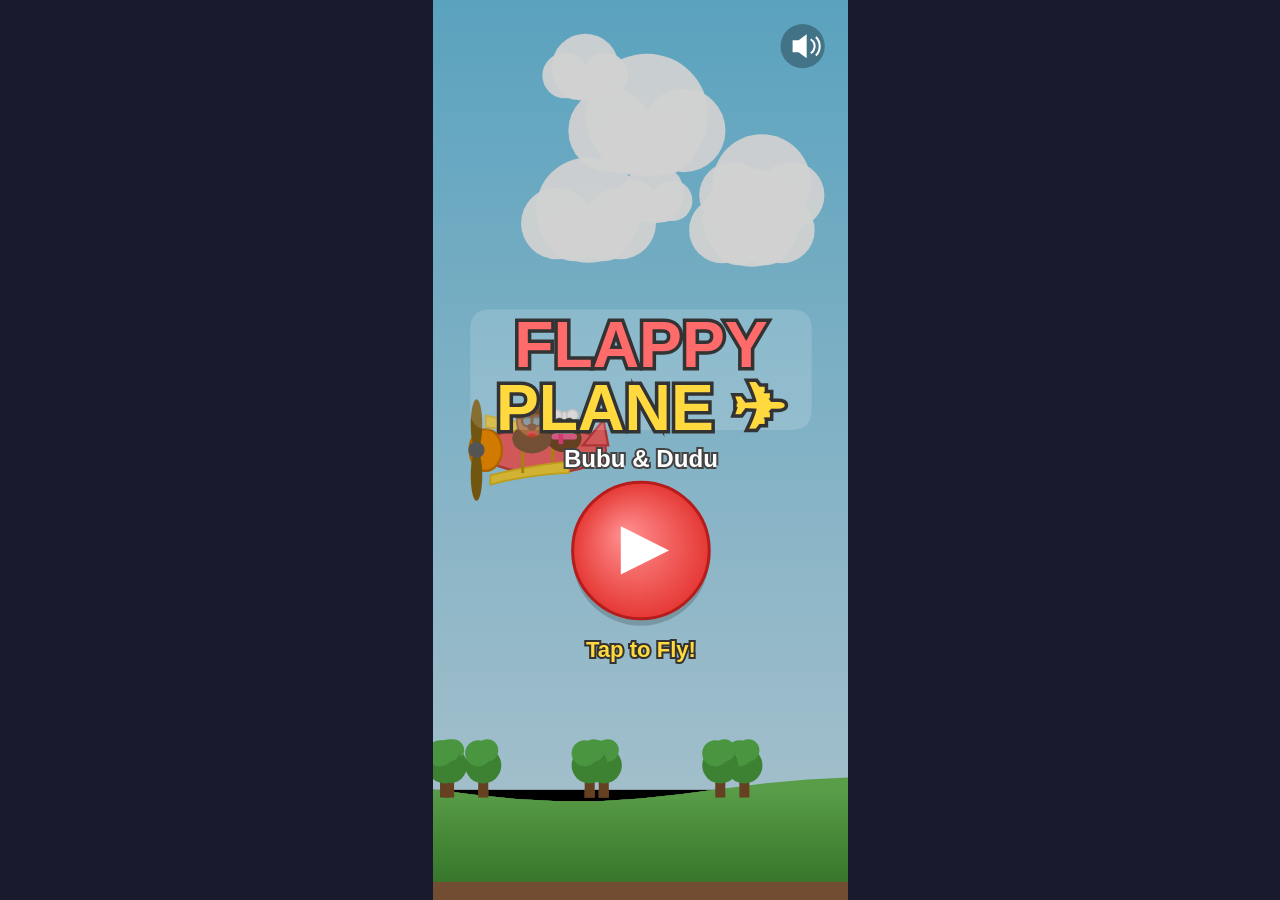
==== game.html @ d17968a3 "Add Flappy Plane Kawaii game with Bubu & Dudu vector assets Complete browser game featuring: - Canva" ====
<!DOCTYPE html>
<html lang="de">
<head>
<meta charset="UTF-8">
<meta name="viewport" content="width=device-width, initial-scale=1.0, user-scalable=no">
<title>Flappy Plane – Bubu &amp; Dudu</title>
<style>
*{margin:0;padding:0;box-sizing:border-box;}
body{background:#1a1a2e;display:flex;justify-content:center;align-items:center;height:100vh;overflow:hidden;touch-action:none;}
canvas{display:block;}
</style>
</head>
<body>
<canvas id="c"></canvas>
<script>
const W=414,H=896;
const GRAVITY=0.52,FLAP_V=-11,PIPE_SPEED=3,PIPE_GAP=175,PIPE_MS=1900,GH=110,PLANE_X=110;
const canvas=document.getElementById('c');
const ctx=canvas.getContext('2d');
let scale=1;
function resize(){
  scale=Math.min(innerWidth/W,innerHeight/H);
  canvas.width=W*scale|0; canvas.height=H*scale|0;
}
window.addEventListener('resize',resize); resize();

// --- state ---
let state='START',score=0,best=0,muted=false;
let plane={x:PLANE_X,y:H/2,vy:0,angle:0};
let pipes=[],coins=[],lastPipe=0,propA=0,t=0,hillX=0;

// clouds
let clouds=[];
for(let i=0;i<6;i++) clouds.push({x:Math.random()*W,y:50+Math.random()*180,r:28+Math.random()*36,spd:0.25+Math.random()*0.4});

// --- input ---
function flap(){
  if(state==='START'){state='PLAYING';plane.vy=FLAP_V;}
  else if(state==='PLAYING') plane.vy=FLAP_V;
}
function tap(e){
  e.preventDefault();
  const rect=canvas.getBoundingClientRect();
  const cx=((e.touches?e.touches[0].clientX:e.clientX)-rect.left)/scale;
  const cy=((e.touches?e.touches[0].clientY:e.clientY)-rect.top)/scale;
  // sound button
  if(Math.hypot(cx-(W-46),cy-46)<24){muted=!muted;return;}
  if(state==='GAMEOVER'){
    // retry
    if(cx>W/2-120&&cx<W/2+10&&cy>H/2+72&&cy<H/2+132){reset();return;}
    // home
    if(cx>W/2+10&&cx<W/2+130&&cy>H/2+72&&cy<H/2+132){reset();state='START';return;}
  }
  flap();
}
canvas.addEventListener('click',tap);
canvas.addEventListener('touchstart',tap,{passive:false});
document.addEventListener('keydown',e=>{if(e.code==='Space'||e.code==='ArrowUp')flap();});

function reset(){
  plane={x:PLANE_X,y:H/2,vy:0,angle:0};
  pipes=[];coins=[];score=0;lastPipe=0;state='PLAYING';
}

// ===== DRAW HELPERS =====
function rr(ctx,x,y,w,h,r){
  ctx.beginPath();
  ctx.moveTo(x+r,y);ctx.lineTo(x+w-r,y);ctx.quadraticCurveTo(x+w,y,x+w,y+r);
  ctx.lineTo(x+w,y+h-r);ctx.quadraticCurveTo(x+w,y+h,x+w-r,y+h);
  ctx.lineTo(x+r,y+h);ctx.quadraticCurveTo(x,y+h,x,y+h-r);
  ctx.lineTo(x,y+r);ctx.quadraticCurveTo(x,y,x+r,y);
  ctx.closePath();
}

// ===== SKY =====
function drawSky(){
  const g=ctx.createLinearGradient(0,0,0,H-GH);
  g.addColorStop(0,'#6EC6E8');g.addColorStop(1,'#C5E8F7');
  ctx.fillStyle=g;ctx.fillRect(0,0,W,H-GH);
}

// ===== CLOUDS =====
function blob(x,y,r){ctx.beginPath();ctx.arc(x,y,r,0,Math.PI*2);ctx.fill();}
function drawCloud(x,y,r){
  ctx.fillStyle='rgba(255,255,255,0.93)';
  blob(x,y,r);blob(x-r*.6,y+r*.25,r*.68);blob(x+r*.6,y+r*.25,r*.68);
  blob(x-r*.28,y+r*.45,r*.52);blob(x+r*.28,y+r*.45,r*.52);
}
function drawClouds(){clouds.forEach(c=>drawCloud(c.x,c.y,c.r));}

// ===== GROUND =====
function drawGround(){
  const gy=H-GH;
  // grass hill
  const g=ctx.createLinearGradient(0,gy,0,H);
  g.addColorStop(0,'#6dbf58');g.addColorStop(0.4,'#58a845');g.addColorStop(1,'#3d8830');
  ctx.fillStyle=g;
  ctx.beginPath();
  ctx.moveTo(0,H);
  // wavy top
  const segs=10;
  for(let i=0;i<=segs;i++){
    const x=(i/segs)*W;
    const wave=12*Math.sin((x+hillX)/90);
    if(i===0)ctx.lineTo(x,gy+wave);
    else ctx.lineTo(x,gy+wave);
  }
  ctx.lineTo(W,H);ctx.closePath();ctx.fill();
  // soil strip
  ctx.fillStyle='#8B5E3C';
  ctx.fillRect(0,H-18,W,18);
  // trees
  const tpos=[50,170,310,430,570,700,840];
  tpos.forEach(tx=>{
    const x=((tx-hillX*0.7)%W+W)%W;
    drawTree(x,gy+8);
  });
}
function drawTree(x,y){
  ctx.fillStyle='#7B4F28';ctx.fillRect(x-5,y-22,10,22);
  ctx.fillStyle='#4a9d3e';blob(x,y-32,18);
  ctx.fillStyle='#5ab74e';blob(x-5,y-44,13);blob(x+4,y-47,11);
}

// ===== PIPE =====
function drawPipe(x,topH){
  const pw=72,cw=84,ch=26;
  // TOP pipe (from y=0 down to topH)
  const tg=ctx.createLinearGradient(x,0,x+pw,0);
  tg.addColorStop(0,'#4CAF50');tg.addColorStop(0.35,'#76d275');tg.addColorStop(0.7,'#43A047');tg.addColorStop(1,'#2E7D32');
  ctx.fillStyle=tg;
  rr(ctx,x+6,0,pw,topH-ch,4);ctx.fill();
  // cap
  const cg=ctx.createLinearGradient(x,0,x+cw,0);
  cg.addColorStop(0,'#4CAF50');cg.addColorStop(0.3,'#81C784');cg.addColorStop(0.7,'#43A047');cg.addColorStop(1,'#2E7D32');
  ctx.fillStyle=cg;rr(ctx,x,topH-ch,cw,ch,10);ctx.fill();
  // highlight
  ctx.fillStyle='rgba(255,255,255,0.22)';
  rr(ctx,x+9,0,14,topH-ch,3);ctx.fill();
  rr(ctx,x+4,topH-ch,16,ch,6);ctx.fill();
  // border
  ctx.strokeStyle='#1B5E20';ctx.lineWidth=2;
  rr(ctx,x+6,0,pw,topH-ch,4);ctx.stroke();
  rr(ctx,x,topH-ch,cw,ch,10);ctx.stroke();

  // BOTTOM pipe
  const botY=topH+PIPE_GAP, botH=H-GH-botY;
  ctx.fillStyle=cg;rr(ctx,x,botY,cw,ch,10);ctx.fill();
  ctx.fillStyle=tg;rr(ctx,x+6,botY+ch,pw,botH-ch,4);ctx.fill();
  ctx.fillStyle='rgba(255,255,255,0.22)';
  rr(ctx,x+4,botY,16,ch,6);ctx.fill();
  rr(ctx,x+9,botY+ch,14,botH-ch,3);ctx.fill();
  ctx.strokeStyle='#1B5E20';ctx.lineWidth=2;
  rr(ctx,x,botY,cw,ch,10);ctx.stroke();
  rr(ctx,x+6,botY+ch,pw,botH-ch,4);ctx.stroke();
}

// ===== COIN =====
function drawCoin(x,y){
  ctx.save();ctx.translate(x,y);
  ctx.scale(Math.cos(t*0.0025),1);
  const g=ctx.createRadialGradient(-5,-5,2,0,0,16);
  g.addColorStop(0,'#FFE566');g.addColorStop(0.5,'#FFD700');g.addColorStop(1,'#CC9900');
  ctx.fillStyle=g;ctx.beginPath();ctx.arc(0,0,16,0,Math.PI*2);ctx.fill();
  ctx.strokeStyle='#AA8800';ctx.lineWidth=2;ctx.stroke();
  // heart
  ctx.fillStyle='#FF6B6B';ctx.save();ctx.scale(0.45,0.45);
  ctx.beginPath();ctx.moveTo(0,5);
  ctx.bezierCurveTo(-12,-5,-20,0,-18,10);ctx.bezierCurveTo(-16,18,0,24,0,24);
  ctx.bezierCurveTo(0,24,16,18,18,10);ctx.bezierCurveTo(20,0,12,-5,0,5);
  ctx.fill();ctx.restore();ctx.restore();
}

// ===== BUBU (brown bear pilot) =====
function drawBubu(ctx){
  // head
  ctx.fillStyle='#C8844E';ctx.beginPath();ctx.arc(0,0,13,0,Math.PI*2);ctx.fill();
  ctx.strokeStyle='#A06030';ctx.lineWidth=1.5;ctx.stroke();
  // ears
  [[-9,-10],[9,-10]].forEach(([ex,ey])=>{
    ctx.fillStyle='#C8844E';ctx.beginPath();ctx.arc(ex,ey,6,0,Math.PI*2);ctx.fill();ctx.stroke();
    ctx.fillStyle='#E8A070';ctx.beginPath();ctx.arc(ex,ey,3,0,Math.PI*2);ctx.fill();
  });
  // pilot cap
  ctx.fillStyle='#6B3310';
  ctx.beginPath();ctx.ellipse(0,-7,13,7,0,Math.PI,Math.PI*2);ctx.fill();
  ctx.fillStyle='#8B4513';ctx.fillRect(-14,-7,28,4);
  // goggles
  ctx.fillStyle='rgba(100,200,255,0.55)';
  ctx.beginPath();ctx.arc(-4,-1,4.5,0,Math.PI*2);ctx.fill();
  ctx.beginPath();ctx.arc(4,-1,4.5,0,Math.PI*2);ctx.fill();
  ctx.strokeStyle='#8B6040';ctx.lineWidth=1.8;
  ctx.beginPath();ctx.arc(-4,-1,4.5,0,Math.PI*2);ctx.stroke();
  ctx.beginPath();ctx.arc(4,-1,4.5,0,Math.PI*2);ctx.stroke();
  ctx.beginPath();ctx.moveTo(-1,-1);ctx.lineTo(1,-1);ctx.stroke();
  // strap
  ctx.strokeStyle='#6B3310';ctx.lineWidth=2;
  ctx.beginPath();ctx.moveTo(-9,-1);ctx.lineTo(-8.5,-1);ctx.stroke();
  ctx.beginPath();ctx.moveTo(9,-1);ctx.lineTo(8.5,-1);ctx.stroke();
  // nose
  ctx.fillStyle='#8B5030';ctx.beginPath();ctx.ellipse(0,4,4,3,0,0,Math.PI*2);ctx.fill();
  // tongue smile
  ctx.fillStyle='#FF6B6B';ctx.beginPath();ctx.arc(0,8,4,0,Math.PI);ctx.fill();
  ctx.fillStyle='#FF4040';ctx.beginPath();ctx.arc(0,10,3,0,Math.PI);ctx.fill();
}

// ===== DUDU (white panda pilot) =====
function drawDudu(ctx){
  // head
  ctx.fillStyle='#FFFFFF';ctx.beginPath();ctx.arc(0,0,11,0,Math.PI*2);ctx.fill();
  ctx.strokeStyle='#DDD';ctx.lineWidth=1.5;ctx.stroke();
  // ears
  [[-7,-8],[7,-8]].forEach(([ex,ey])=>{
    ctx.fillStyle='#FFFFFF';ctx.beginPath();ctx.arc(ex,ey,5,0,Math.PI*2);ctx.fill();ctx.stroke();
  });
  // eye patches
  ctx.fillStyle='#333';
  ctx.beginPath();ctx.ellipse(-4,-2,4,4,-0.3,0,Math.PI*2);ctx.fill();
  ctx.beginPath();ctx.ellipse(4,-2,4,4,0.3,0,Math.PI*2);ctx.fill();
  // eyes
  ctx.fillStyle='#FFF';ctx.beginPath();ctx.arc(-4,-2,2.2,0,Math.PI*2);ctx.fill();
  ctx.beginPath();ctx.arc(4,-2,2.2,0,Math.PI*2);ctx.fill();
  ctx.fillStyle='#111';ctx.beginPath();ctx.arc(-4,-2,1.1,0,Math.PI*2);ctx.fill();
  ctx.beginPath();ctx.arc(4,-2,1.1,0,Math.PI*2);ctx.fill();
  // nose
  ctx.fillStyle='#555';ctx.beginPath();ctx.ellipse(0,3,2.5,2,0,0,Math.PI*2);ctx.fill();
  // smile
  ctx.strokeStyle='#999';ctx.lineWidth=1.2;
  ctx.beginPath();ctx.arc(0,4,3,0.2,Math.PI-0.2);ctx.stroke();
  // scarf
  ctx.fillStyle='#FF6B9D';rr(ctx,-11,8,22,5,2);ctx.fill();
  ctx.fillStyle='#FF4488';ctx.fillRect(-5,8,4,9);
}

// ===== PLANE =====
function drawPlane(x,y,angle,pa){
  ctx.save();ctx.translate(x,y);ctx.rotate(angle);
  const s=1.15;ctx.scale(s,s);

  // --- fuselage ---
  ctx.fillStyle='#FF6B6B';
  ctx.beginPath();ctx.ellipse(0,0,54,20,0,0,Math.PI*2);ctx.fill();
  ctx.strokeStyle='#D04040';ctx.lineWidth=2;ctx.stroke();

  // tail fin vertical
  ctx.fillStyle='#FF6B6B';
  ctx.beginPath();ctx.moveTo(34,-4);ctx.lineTo(52,-26);ctx.lineTo(56,-4);ctx.closePath();ctx.fill();ctx.stroke();
  // tail fin horizontal
  ctx.beginPath();ctx.moveTo(38,4);ctx.lineTo(58,9);ctx.lineTo(54,16);ctx.lineTo(36,12);ctx.closePath();ctx.fill();

  // --- upper wing ---
  ctx.fillStyle='#FFD93D';
  ctx.beginPath();
  ctx.moveTo(25,-10);ctx.lineTo(25,-20);
  ctx.bezierCurveTo(0,-20,-35,-26,-50,-30);
  ctx.lineTo(-50,-20);
  ctx.bezierCurveTo(-35,-18,0,-12,25,-10);
  ctx.closePath();ctx.fill();
  ctx.strokeStyle='#E5C020';ctx.lineWidth=1.5;ctx.stroke();

  // --- lower wing ---
  ctx.fillStyle='#FFD93D';
  ctx.beginPath();
  ctx.moveTo(22,10);ctx.lineTo(22,20);
  ctx.bezierCurveTo(0,20,-32,26,-46,30);
  ctx.lineTo(-46,22);
  ctx.bezierCurveTo(-32,18,0,12,22,10);
  ctx.closePath();ctx.fill();ctx.stroke();

  // struts
  ctx.strokeStyle='#C8A010';ctx.lineWidth=2.5;
  ctx.beginPath();ctx.moveTo(-18,-20);ctx.lineTo(-18,20);ctx.stroke();
  ctx.beginPath();ctx.moveTo(8,-10);ctx.lineTo(8,10);ctx.stroke();

  // --- engine nose ---
  ctx.fillStyle='#FF9500';
  ctx.beginPath();ctx.ellipse(-50,0,14,18,0,0,Math.PI*2);ctx.fill();
  ctx.strokeStyle='#D07800';ctx.lineWidth=2;ctx.stroke();

  // --- propeller ---
  ctx.save();ctx.translate(-58,0);ctx.rotate(pa);
  ctx.fillStyle='#8B6914';
  ctx.beginPath();ctx.ellipse(0,-22,5,22,0,0,Math.PI*2);ctx.fill();
  ctx.beginPath();ctx.ellipse(0,22,5,22,0,0,Math.PI*2);ctx.fill();
  ctx.fillStyle='#666';ctx.beginPath();ctx.arc(0,0,7,0,Math.PI*2);ctx.fill();
  ctx.restore();

  // --- rear cockpit ring ---
  ctx.fillStyle='#7A4F28';
  ctx.beginPath();ctx.ellipse(18,-10,15,12,0,0,Math.PI*2);ctx.fill();
  // --- front cockpit ring ---
  ctx.fillStyle='#8B6040';
  ctx.beginPath();ctx.ellipse(-10,-10,17,13,0,0,Math.PI*2);ctx.fill();

  // --- Dudu (rear) ---
  ctx.save();ctx.translate(18,-22);drawDudu(ctx);ctx.restore();
  // --- Bubu (front) ---
  ctx.save();ctx.translate(-10,-24);drawBubu(ctx);ctx.restore();

  ctx.restore();
}

// ===== SCORE =====
function drawScore(sc){
  ctx.save();
  ctx.font='bold 54px Arial Black,Arial';ctx.textAlign='center';ctx.textBaseline='top';
  ctx.strokeStyle='rgba(0,0,0,0.5)';ctx.lineWidth=6;ctx.strokeText(sc,W/2,28);
  ctx.fillStyle='#FFFFFF';ctx.fillText(sc,W/2,28);
  ctx.restore();
}

// ===== START SCREEN =====
function drawStart(){
  ctx.save();
  ctx.fillStyle='rgba(0,0,0,0.18)';ctx.fillRect(0,0,W,H);
  // title box
  ctx.fillStyle='rgba(255,255,255,0.15)';rr(ctx,W/2-170,H/2-140,340,120,20);ctx.fill();
  ctx.font='bold 64px Arial Black,Arial';ctx.textAlign='center';ctx.textBaseline='middle';
  ctx.strokeStyle='#333';ctx.lineWidth=7;
  ctx.strokeText('FLAPPY',W/2,H/2-100);ctx.fillStyle='#FF6B6B';ctx.fillText('FLAPPY',W/2,H/2-100);
  ctx.strokeText('PLANE ✈',W/2,H/2-38);ctx.fillStyle='#FFD93D';ctx.fillText('PLANE ✈',W/2,H/2-38);
  ctx.font='bold 24px Arial';ctx.strokeStyle='#444';ctx.lineWidth=4;
  ctx.strokeText('Bubu & Dudu',W/2,H/2+10);ctx.fillStyle='#FFF';ctx.fillText('Bubu & Dudu',W/2,H/2+10);
  // play button
  const bx=W/2,by=H/2+100;
  ctx.fillStyle='rgba(0,0,0,0.18)';ctx.beginPath();ctx.arc(bx,by+7,68,0,Math.PI*2);ctx.fill();
  const bg=ctx.createRadialGradient(bx-16,by-16,4,bx,by,68);
  bg.addColorStop(0,'#FF8C8C');bg.addColorStop(1,'#E53935');
  ctx.fillStyle=bg;ctx.beginPath();ctx.arc(bx,by,68,0,Math.PI*2);ctx.fill();
  ctx.strokeStyle='#B71C1C';ctx.lineWidth=3;ctx.stroke();
  ctx.fillStyle='#FFF';ctx.beginPath();ctx.moveTo(bx-20,by-24);ctx.lineTo(bx+28,by);ctx.lineTo(bx-20,by+24);ctx.closePath();ctx.fill();
  ctx.font='bold 22px Arial';ctx.strokeStyle='#333';ctx.lineWidth=4;
  ctx.strokeText('Tap to Fly!',W/2,by+100);ctx.fillStyle='#FFD93D';ctx.fillText('Tap to Fly!',W/2,by+100);
  ctx.restore();
}

// ===== GAME OVER =====
function drawGameOver(){
  ctx.save();
  ctx.fillStyle='rgba(0,0,0,0.48)';ctx.fillRect(0,0,W,H);
  // panel
  const px=W/2-165,py=H/2-170;
  const pg=ctx.createLinearGradient(px,py,px,py+360);
  pg.addColorStop(0,'#FFF9E8');pg.addColorStop(1,'#FFE8CC');
  ctx.fillStyle=pg;rr(ctx,px,py,330,360,28);ctx.fill();
  ctx.strokeStyle='#FFD93D';ctx.lineWidth=4;rr(ctx,px,py,330,360,28);ctx.stroke();
  // GAME OVER rainbow
  const cols=['#FF6B6B','#FF9800','#FFD93D','#6BCB77','#4D96FF','#B06EFF'];
  ctx.font='bold 46px Arial Black,Arial';ctx.textAlign='center';ctx.textBaseline='middle';
  ctx.strokeStyle='#333';ctx.lineWidth=5;ctx.strokeText('GAME OVER',W/2,H/2-110);
  const go='GAME OVER';
  ctx.save();
  ctx.textAlign='left';
  const tw=ctx.measureText(go).width;
  let sx=W/2-tw/2;
  go.split('').forEach((l,i)=>{
    ctx.fillStyle=cols[i%cols.length];
    ctx.fillText(l,sx,H/2-110);
    sx+=ctx.measureText(l).width;
  });
  ctx.restore();
  // score
  ctx.textAlign='center';
  ctx.font='bold 26px Arial';ctx.fillStyle='#888';ctx.fillText('SCORE',W/2,H/2-60);
  ctx.font='bold 56px Arial Black,Arial';
  ctx.strokeStyle='#333';ctx.lineWidth=5;ctx.strokeText(score,W/2,H/2-10);
  ctx.fillStyle='#FF6B6B';ctx.fillText(score,W/2,H/2-10);
  ctx.font='bold 20px Arial';ctx.fillStyle='#AAA';ctx.fillText('Best: '+best,W/2,H/2+38);
  // stars
  const stars=Math.min(3,score<3?0:score<8?1:score<18?2:3);
  for(let i=0;i<3;i++) drawStar(W/2-50+i*50,H/2+72,14,i<stars?'#FFD700':'#DDD');
  // retry button
  ctx.fillStyle='#4CAF50';rr(ctx,W/2-120,H/2+98,110,52,26);ctx.fill();
  ctx.strokeStyle='#2E7D32';ctx.lineWidth=2;rr(ctx,W/2-120,H/2+98,110,52,26);ctx.stroke();
  ctx.strokeStyle='#FFF';ctx.lineWidth=3;
  ctx.beginPath();ctx.arc(W/2-65,H/2+124,13,0.6,Math.PI*2-0.3);ctx.stroke();
  ctx.fillStyle='#FFF';ctx.beginPath();ctx.moveTo(W/2-52,H/2+112);ctx.lineTo(W/2-46,H/2+118);ctx.lineTo(W/2-52,H/2+124);ctx.closePath();ctx.fill();
  ctx.font='bold 16px Arial';ctx.textAlign='left';ctx.fillStyle='#FFF';ctx.fillText('Retry',W/2-43,H/2+132);
  // home button
  ctx.textAlign='center';
  ctx.fillStyle='#FF6B6B';rr(ctx,W/2+10,H/2+98,110,52,26);ctx.fill();
  ctx.strokeStyle='#C62828';ctx.lineWidth=2;rr(ctx,W/2+10,H/2+98,110,52,26);ctx.stroke();
  // house icon
  const hx=W/2+65,hy=H/2+124;
  ctx.fillStyle='#FFF';ctx.beginPath();ctx.moveTo(hx-14,hy-2);ctx.lineTo(hx,hy-16);ctx.lineTo(hx+14,hy-2);ctx.closePath();ctx.fill();
  ctx.fillRect(hx-10,hy-2,20,14);ctx.fillStyle='#FF6B6B';ctx.fillRect(hx-5,hy+2,10,10);
  ctx.font='bold 16px Arial';ctx.textAlign='left';ctx.fillStyle='#FFF';ctx.fillText('Home',W/2+82,H/2+132);
  ctx.restore();
}

function drawStar(x,y,r,col){
  ctx.save();ctx.translate(x,y);ctx.fillStyle=col;ctx.beginPath();
  for(let i=0;i<5;i++){
    const a=(i*4*Math.PI)/5-Math.PI/2,ai=((i*4+2)*Math.PI)/5-Math.PI/2;
    if(i===0)ctx.moveTo(Math.cos(a)*r,Math.sin(a)*r);
    else ctx.lineTo(Math.cos(a)*r,Math.sin(a)*r);
    ctx.lineTo(Math.cos(ai)*r*.4,Math.sin(ai)*r*.4);
  }
  ctx.closePath();ctx.fill();ctx.restore();
}

// ===== SOUND ICON =====
function drawSound(){
  const x=W-46,y=46;
  ctx.save();ctx.translate(x,y);
  ctx.fillStyle='rgba(0,0,0,0.3)';ctx.beginPath();ctx.arc(0,0,22,0,Math.PI*2);ctx.fill();
  ctx.fillStyle='#FFF';ctx.strokeStyle='#FFF';ctx.lineWidth=2;
  ctx.beginPath();ctx.moveTo(-10,-6);ctx.lineTo(-4,-6);ctx.lineTo(4,-12);ctx.lineTo(4,12);ctx.lineTo(-4,6);ctx.lineTo(-10,6);ctx.closePath();ctx.fill();
  if(!muted){
    ctx.beginPath();ctx.arc(4,0,8,-Math.PI/3,Math.PI/3);ctx.stroke();
    ctx.beginPath();ctx.arc(4,0,13,-Math.PI/4,Math.PI/4);ctx.stroke();
  } else {
    ctx.strokeStyle='#FF6B6B';ctx.lineWidth=3;
    ctx.beginPath();ctx.moveTo(8,-8);ctx.lineTo(18,8);ctx.stroke();
    ctx.beginPath();ctx.moveTo(18,-8);ctx.lineTo(8,8);ctx.stroke();
  }
  ctx.restore();
}

// ===== COLLISION =====
function hit(){
  const r=20;
  if(plane.y+r>H-GH||plane.y-r<0) return true;
  for(const p of pipes){
    if(plane.x+r>p.x+4&&plane.x-r<p.x+76){
      if(plane.y-r<p.th||plane.y+r>p.th+PIPE_GAP) return true;
    }
  }
  return false;
}

// ===== UPDATE =====
function update(now){
  clouds.forEach(c=>{c.x-=c.spd;if(c.x+c.r*2<0){c.x=W+c.r*2;c.y=50+Math.random()*180;}});
  if(state!=='PLAYING') return;
  hillX+=PIPE_SPEED;
  plane.vy+=GRAVITY; plane.y+=plane.vy;
  plane.angle=Math.max(-0.48,Math.min(0.82,plane.vy*0.052));
  propA+=0.32;
  if(now-lastPipe>PIPE_MS||lastPipe===0){
    const th=90+Math.random()*(H-GH-PIPE_GAP-180);
    pipes.push({x:W+10,th,scored:false});
    if(Math.random()>0.38) coins.push({x:W+50,y:th+PIPE_GAP/2});
    lastPipe=now;
  }
  pipes.forEach(p=>{p.x-=PIPE_SPEED;if(!p.scored&&p.x+76<plane.x){p.scored=true;score++;}});
  pipes=pipes.filter(p=>p.x>-100);
  coins.forEach(c=>c.x-=PIPE_SPEED);
  for(let i=coins.length-1;i>=0;i--){
    if(Math.hypot(plane.x-coins[i].x,plane.y-coins[i].y)<32){coins.splice(i,1);score+=2;}
  }
  coins=coins.filter(c=>c.x>-40);
  if(hit()){best=Math.max(best,score);state='GAMEOVER';}
}

// ===== RENDER =====
function render(){
  ctx.save();ctx.scale(scale,scale);
  drawSky();drawClouds();
  pipes.forEach(p=>drawPipe(p.x,p.th));
  coins.forEach(c=>drawCoin(c.x,c.y));
  drawGround();
  drawPlane(plane.x,plane.y,plane.angle,propA);
  if(state==='PLAYING'||state==='GAMEOVER') drawScore(score);
  if(state==='START') drawStart();
  if(state==='GAMEOVER') drawGameOver();
  drawSound();
  ctx.restore();
}

// ===== LOOP =====
let last=0;
function loop(now){
  t=now;
  update(now);
  render();
  last=now;
  requestAnimationFrame(loop);
}
requestAnimationFrame(loop);
</script>
</body>
</html>
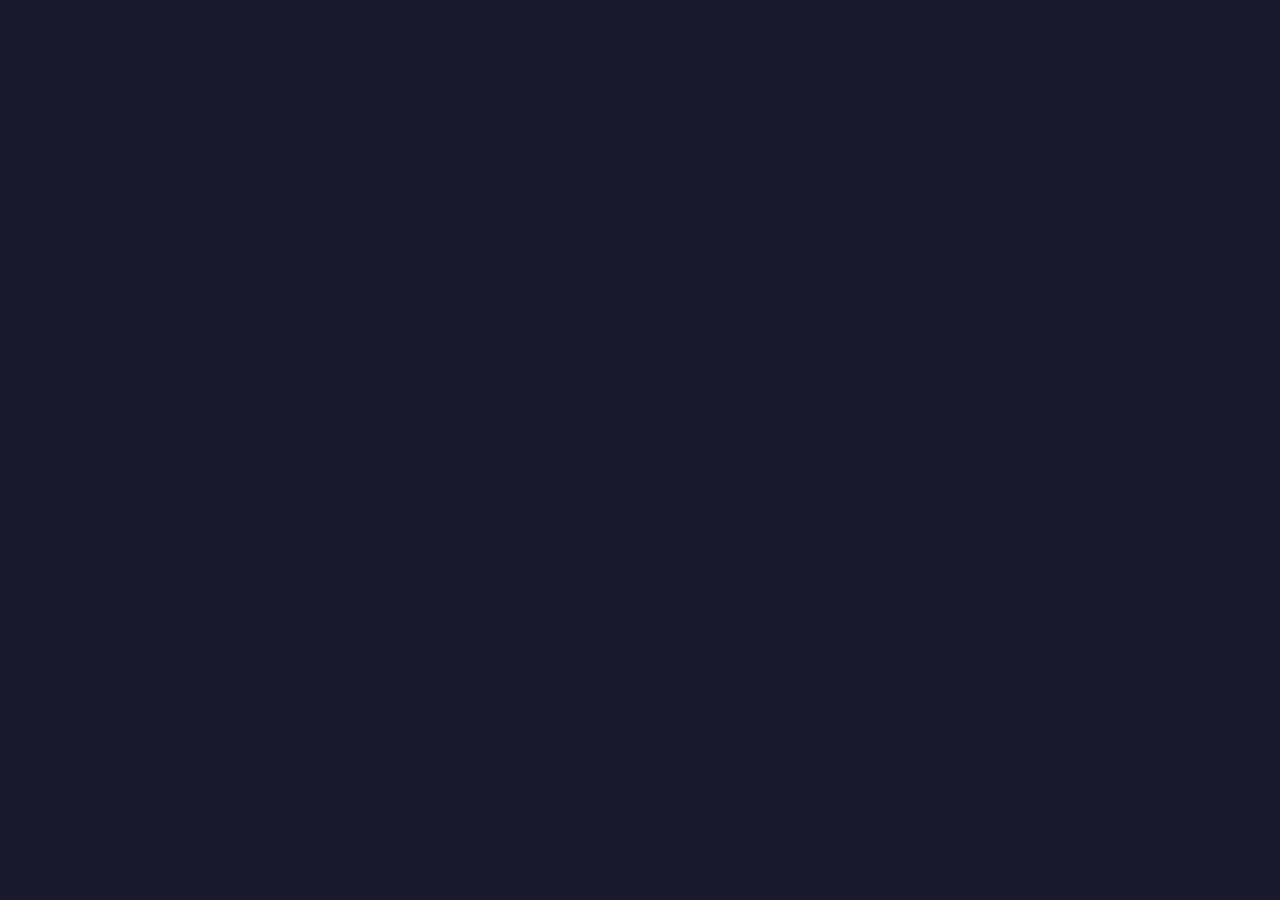
==== commit 736f8a7c: "Fix plane direction, correct Bubu/Dudu art, add character select screen - Plane now flies RIGHT (mir" ====
--- a/game.html
+++ b/game.html
@@ -25,44 +25,63 @@
 window.addEventListener('resize',resize); resize();
 
 // --- state ---
-let state='START',score=0,best=0,muted=false;
+// states: START | SELECT | PLAYING | GAMEOVER
+let state='START', score=0, best=0, muted=false;
+let selectedChar='bubu'; // 'bubu' or 'dudu'
 let plane={x:PLANE_X,y:H/2,vy:0,angle:0};
 let pipes=[],coins=[],lastPipe=0,propA=0,t=0,hillX=0;
 
-// clouds
 let clouds=[];
 for(let i=0;i<6;i++) clouds.push({x:Math.random()*W,y:50+Math.random()*180,r:28+Math.random()*36,spd:0.25+Math.random()*0.4});
 
 // --- input ---
 function flap(){
-  if(state==='START'){state='PLAYING';plane.vy=FLAP_V;}
-  else if(state==='PLAYING') plane.vy=FLAP_V;
+  if(state==='PLAYING') plane.vy=FLAP_V;
 }
 function tap(e){
   e.preventDefault();
   const rect=canvas.getBoundingClientRect();
   const cx=((e.touches?e.touches[0].clientX:e.clientX)-rect.left)/scale;
   const cy=((e.touches?e.touches[0].clientY:e.clientY)-rect.top)/scale;
-  // sound button
+  // sound toggle
   if(Math.hypot(cx-(W-46),cy-46)<24){muted=!muted;return;}
+
+  if(state==='START'){
+    state='SELECT';
+    return;
+  }
+  if(state==='SELECT'){
+    // Bubu card: left half
+    if(cx<W/2-10 && cy>H/2-140 && cy<H/2+100){selectedChar='bubu';startGame();return;}
+    // Dudu card: right half
+    if(cx>W/2+10 && cy>H/2-140 && cy<H/2+100){selectedChar='dudu';startGame();return;}
+    // play button below
+    if(cy>H/2+110 && cy<H/2+190){startGame();return;}
+    return;
+  }
   if(state==='GAMEOVER'){
-    // retry
-    if(cx>W/2-120&&cx<W/2+10&&cy>H/2+72&&cy<H/2+132){reset();return;}
-    // home
-    if(cx>W/2+10&&cx<W/2+130&&cy>H/2+72&&cy<H/2+132){reset();state='START';return;}
+    if(cx>W/2-120&&cx<W/2+0&&cy>H/2+98&&cy<H/2+152){reset();return;}
+    if(cx>W/2+0&&cx<W/2+120&&cy>H/2+98&&cy<H/2+152){reset();state='SELECT';return;}
   }
   flap();
 }
 canvas.addEventListener('click',tap);
 canvas.addEventListener('touchstart',tap,{passive:false});
-document.addEventListener('keydown',e=>{if(e.code==='Space'||e.code==='ArrowUp')flap();});
-
+document.addEventListener('keydown',e=>{
+  if(e.code==='Space'||e.code==='ArrowUp'){
+    if(state==='START'){state='SELECT';}
+    else if(state==='SELECT'){startGame();}
+    else flap();
+  }
+});
+
+function startGame(){state='PLAYING';plane.vy=FLAP_V;}
 function reset(){
   plane={x:PLANE_X,y:H/2,vy:0,angle:0};
   pipes=[];coins=[];score=0;lastPipe=0;state='PLAYING';
 }
 
-// ===== DRAW HELPERS =====
+// ===== HELPERS =====
 function rr(ctx,x,y,w,h,r){
   ctx.beginPath();
   ctx.moveTo(x+r,y);ctx.lineTo(x+w-r,y);ctx.quadraticCurveTo(x+w,y,x+w,y+r);
@@ -71,6 +90,7 @@
   ctx.lineTo(x,y+r);ctx.quadraticCurveTo(x,y,x+r,y);
   ctx.closePath();
 }
+function blob(x,y,r){ctx.beginPath();ctx.arc(x,y,r,0,Math.PI*2);ctx.fill();}
 
 // ===== SKY =====
 function drawSky(){
@@ -80,7 +100,6 @@
 }
 
 // ===== CLOUDS =====
-function blob(x,y,r){ctx.beginPath();ctx.arc(x,y,r,0,Math.PI*2);ctx.fill();}
 function drawCloud(x,y,r){
   ctx.fillStyle='rgba(255,255,255,0.93)';
   blob(x,y,r);blob(x-r*.6,y+r*.25,r*.68);blob(x+r*.6,y+r*.25,r*.68);
@@ -91,79 +110,55 @@
 // ===== GROUND =====
 function drawGround(){
   const gy=H-GH;
-  // grass hill
   const g=ctx.createLinearGradient(0,gy,0,H);
   g.addColorStop(0,'#6dbf58');g.addColorStop(0.4,'#58a845');g.addColorStop(1,'#3d8830');
   ctx.fillStyle=g;
-  ctx.beginPath();
-  ctx.moveTo(0,H);
-  // wavy top
-  const segs=10;
-  for(let i=0;i<=segs;i++){
-    const x=(i/segs)*W;
-    const wave=12*Math.sin((x+hillX)/90);
-    if(i===0)ctx.lineTo(x,gy+wave);
-    else ctx.lineTo(x,gy+wave);
+  ctx.beginPath();ctx.moveTo(0,H);
+  for(let i=0;i<=10;i++){
+    const x=(i/10)*W;
+    ctx.lineTo(x,gy+12*Math.sin((x+hillX)/90));
   }
   ctx.lineTo(W,H);ctx.closePath();ctx.fill();
-  // soil strip
-  ctx.fillStyle='#8B5E3C';
-  ctx.fillRect(0,H-18,W,18);
-  // trees
-  const tpos=[50,170,310,430,570,700,840];
-  tpos.forEach(tx=>{
+  ctx.fillStyle='#8B5E3C';ctx.fillRect(0,H-18,W,18);
+  [50,170,310,430,570,700,840].forEach(tx=>{
     const x=((tx-hillX*0.7)%W+W)%W;
-    drawTree(x,gy+8);
+    ctx.fillStyle='#7B4F28';ctx.fillRect(x-5,gy-14,10,22);
+    ctx.fillStyle='#4a9d3e';blob(x,gy-22,18);
+    ctx.fillStyle='#5ab74e';blob(x-5,gy-34,13);blob(x+4,gy-37,11);
   });
-}
-function drawTree(x,y){
-  ctx.fillStyle='#7B4F28';ctx.fillRect(x-5,y-22,10,22);
-  ctx.fillStyle='#4a9d3e';blob(x,y-32,18);
-  ctx.fillStyle='#5ab74e';blob(x-5,y-44,13);blob(x+4,y-47,11);
 }
 
 // ===== PIPE =====
 function drawPipe(x,topH){
   const pw=72,cw=84,ch=26;
-  // TOP pipe (from y=0 down to topH)
   const tg=ctx.createLinearGradient(x,0,x+pw,0);
   tg.addColorStop(0,'#4CAF50');tg.addColorStop(0.35,'#76d275');tg.addColorStop(0.7,'#43A047');tg.addColorStop(1,'#2E7D32');
-  ctx.fillStyle=tg;
-  rr(ctx,x+6,0,pw,topH-ch,4);ctx.fill();
-  // cap
   const cg=ctx.createLinearGradient(x,0,x+cw,0);
   cg.addColorStop(0,'#4CAF50');cg.addColorStop(0.3,'#81C784');cg.addColorStop(0.7,'#43A047');cg.addColorStop(1,'#2E7D32');
+  // top
+  ctx.fillStyle=tg;rr(ctx,x+6,0,pw,topH-ch,4);ctx.fill();
   ctx.fillStyle=cg;rr(ctx,x,topH-ch,cw,ch,10);ctx.fill();
-  // highlight
-  ctx.fillStyle='rgba(255,255,255,0.22)';
-  rr(ctx,x+9,0,14,topH-ch,3);ctx.fill();
-  rr(ctx,x+4,topH-ch,16,ch,6);ctx.fill();
-  // border
-  ctx.strokeStyle='#1B5E20';ctx.lineWidth=2;
-  rr(ctx,x+6,0,pw,topH-ch,4);ctx.stroke();
-  rr(ctx,x,topH-ch,cw,ch,10);ctx.stroke();
-
-  // BOTTOM pipe
+  ctx.fillStyle='rgba(255,255,255,0.22)';rr(ctx,x+9,0,14,topH-ch,3);ctx.fill();
+  ctx.fillStyle='rgba(255,255,255,0.22)';rr(ctx,x+4,topH-ch,16,ch,6);ctx.fill();
+  ctx.strokeStyle='#1B5E20';ctx.lineWidth=2;rr(ctx,x+6,0,pw,topH-ch,4);ctx.stroke();
+  ctx.strokeStyle='#1B5E20';rr(ctx,x,topH-ch,cw,ch,10);ctx.stroke();
+  // bottom
   const botY=topH+PIPE_GAP, botH=H-GH-botY;
   ctx.fillStyle=cg;rr(ctx,x,botY,cw,ch,10);ctx.fill();
   ctx.fillStyle=tg;rr(ctx,x+6,botY+ch,pw,botH-ch,4);ctx.fill();
-  ctx.fillStyle='rgba(255,255,255,0.22)';
-  rr(ctx,x+4,botY,16,ch,6);ctx.fill();
-  rr(ctx,x+9,botY+ch,14,botH-ch,3);ctx.fill();
-  ctx.strokeStyle='#1B5E20';ctx.lineWidth=2;
-  rr(ctx,x,botY,cw,ch,10);ctx.stroke();
+  ctx.fillStyle='rgba(255,255,255,0.22)';rr(ctx,x+4,botY,16,ch,6);ctx.fill();
+  ctx.fillStyle='rgba(255,255,255,0.22)';rr(ctx,x+9,botY+ch,14,botH-ch,3);ctx.fill();
+  ctx.strokeStyle='#1B5E20';ctx.lineWidth=2;rr(ctx,x,botY,cw,ch,10);ctx.stroke();
   rr(ctx,x+6,botY+ch,pw,botH-ch,4);ctx.stroke();
 }
 
 // ===== COIN =====
 function drawCoin(x,y){
-  ctx.save();ctx.translate(x,y);
-  ctx.scale(Math.cos(t*0.0025),1);
+  ctx.save();ctx.translate(x,y);ctx.scale(Math.cos(t*0.0025),1);
   const g=ctx.createRadialGradient(-5,-5,2,0,0,16);
   g.addColorStop(0,'#FFE566');g.addColorStop(0.5,'#FFD700');g.addColorStop(1,'#CC9900');
   ctx.fillStyle=g;ctx.beginPath();ctx.arc(0,0,16,0,Math.PI*2);ctx.fill();
   ctx.strokeStyle='#AA8800';ctx.lineWidth=2;ctx.stroke();
-  // heart
   ctx.fillStyle='#FF6B6B';ctx.save();ctx.scale(0.45,0.45);
   ctx.beginPath();ctx.moveTo(0,5);
   ctx.bezierCurveTo(-12,-5,-20,0,-18,10);ctx.bezierCurveTo(-16,18,0,24,0,24);
@@ -171,131 +166,156 @@
   ctx.fill();ctx.restore();ctx.restore();
 }
 
-// ===== BUBU (brown bear pilot) =====
-function drawBubu(ctx){
-  // head
-  ctx.fillStyle='#C8844E';ctx.beginPath();ctx.arc(0,0,13,0,Math.PI*2);ctx.fill();
-  ctx.strokeStyle='#A06030';ctx.lineWidth=1.5;ctx.stroke();
-  // ears
-  [[-9,-10],[9,-10]].forEach(([ex,ey])=>{
-    ctx.fillStyle='#C8844E';ctx.beginPath();ctx.arc(ex,ey,6,0,Math.PI*2);ctx.fill();ctx.stroke();
-    ctx.fillStyle='#E8A070';ctx.beginPath();ctx.arc(ex,ey,3,0,Math.PI*2);ctx.fill();
+// ===== BUBU – braun Bär =====
+// Bubu ist der BRAUNE Bär (links im Bild)
+function drawBubu(c, sz=1){
+  c.save();c.scale(sz,sz);
+  // Ohren
+  [[-12,-12],[12,-12]].forEach(([ex,ey])=>{
+    c.fillStyle='#C8844E';c.beginPath();c.arc(ex,ey,8,0,Math.PI*2);c.fill();
+    c.strokeStyle='#7B4520';c.lineWidth=1.5;c.stroke();
   });
-  // pilot cap
-  ctx.fillStyle='#6B3310';
-  ctx.beginPath();ctx.ellipse(0,-7,13,7,0,Math.PI,Math.PI*2);ctx.fill();
-  ctx.fillStyle='#8B4513';ctx.fillRect(-14,-7,28,4);
-  // goggles
-  ctx.fillStyle='rgba(100,200,255,0.55)';
-  ctx.beginPath();ctx.arc(-4,-1,4.5,0,Math.PI*2);ctx.fill();
-  ctx.beginPath();ctx.arc(4,-1,4.5,0,Math.PI*2);ctx.fill();
-  ctx.strokeStyle='#8B6040';ctx.lineWidth=1.8;
-  ctx.beginPath();ctx.arc(-4,-1,4.5,0,Math.PI*2);ctx.stroke();
-  ctx.beginPath();ctx.arc(4,-1,4.5,0,Math.PI*2);ctx.stroke();
-  ctx.beginPath();ctx.moveTo(-1,-1);ctx.lineTo(1,-1);ctx.stroke();
-  // strap
-  ctx.strokeStyle='#6B3310';ctx.lineWidth=2;
-  ctx.beginPath();ctx.moveTo(-9,-1);ctx.lineTo(-8.5,-1);ctx.stroke();
-  ctx.beginPath();ctx.moveTo(9,-1);ctx.lineTo(8.5,-1);ctx.stroke();
-  // nose
-  ctx.fillStyle='#8B5030';ctx.beginPath();ctx.ellipse(0,4,4,3,0,0,Math.PI*2);ctx.fill();
-  // tongue smile
-  ctx.fillStyle='#FF6B6B';ctx.beginPath();ctx.arc(0,8,4,0,Math.PI);ctx.fill();
-  ctx.fillStyle='#FF4040';ctx.beginPath();ctx.arc(0,10,3,0,Math.PI);ctx.fill();
-}
-
-// ===== DUDU (white panda pilot) =====
-function drawDudu(ctx){
-  // head
-  ctx.fillStyle='#FFFFFF';ctx.beginPath();ctx.arc(0,0,11,0,Math.PI*2);ctx.fill();
-  ctx.strokeStyle='#DDD';ctx.lineWidth=1.5;ctx.stroke();
-  // ears
-  [[-7,-8],[7,-8]].forEach(([ex,ey])=>{
-    ctx.fillStyle='#FFFFFF';ctx.beginPath();ctx.arc(ex,ey,5,0,Math.PI*2);ctx.fill();ctx.stroke();
+  // Kopf
+  c.fillStyle='#C8844E';
+  c.beginPath();c.arc(0,0,16,0,Math.PI*2);c.fill();
+  c.strokeStyle='#7B4520';c.lineWidth=2;c.stroke();
+  // Wangen (groß, rötlich-orange wie im Bild)
+  c.fillStyle='rgba(220,140,80,0.55)';
+  c.beginPath();c.ellipse(-11,5,7,5,0,0,Math.PI*2);c.fill();
+  c.beginPath();c.ellipse(11,5,7,5,0,0,Math.PI*2);c.fill();
+  // Augen – dunkle Kreise, leicht nach unten gezogen (kawaii-Stil)
+  c.fillStyle='#2A1500';
+  c.beginPath();c.arc(-5,-2,3.2,0,Math.PI*2);c.fill();
+  c.beginPath();c.arc(5,-2,3.2,0,Math.PI*2);c.fill();
+  // Augen-Glanz
+  c.fillStyle='#FFF';
+  c.beginPath();c.arc(-4,-3.2,1.2,0,Math.PI*2);c.fill();
+  c.beginPath();c.arc(6,-3.2,1.2,0,Math.PI*2);c.fill();
+  // Kleiner Strich unter Augen (kawaii Wimpern)
+  c.strokeStyle='#7B4520';c.lineWidth=1.2;
+  c.beginPath();c.moveTo(-6.5,1.5);c.lineTo(-3.5,1.5);c.stroke();
+  c.beginPath();c.moveTo(3.5,1.5);c.lineTo(6.5,1.5);c.stroke();
+  // Nase
+  c.fillStyle='#7B4520';
+  c.beginPath();c.ellipse(0,5,3,2,0,0,Math.PI*2);c.fill();
+  // Zunge raus
+  c.fillStyle='#FF8080';
+  c.beginPath();c.ellipse(0,11,4,5,0,0,Math.PI*2);c.fill();
+  c.strokeStyle='#FF5555';c.lineWidth=1;
+  c.beginPath();c.moveTo(0,8);c.lineTo(0,14);c.stroke();
+  c.restore();
+}
+
+// ===== DUDU – weißer Panda =====
+// Dudu ist der WEISSE Panda (rechts im Bild)
+function drawDudu(c, sz=1){
+  c.save();c.scale(sz,sz);
+  // Ohren – weiß mit schwarzer Oberseite
+  [[-12,-12],[12,-12]].forEach(([ex,ey])=>{
+    c.fillStyle='#1A1A1A';c.beginPath();c.arc(ex,ey,8,0,Math.PI*2);c.fill();
+    c.fillStyle='#EEEEEE';c.beginPath();c.arc(ex,ey+2,5,0,Math.PI*2);c.fill();
   });
-  // eye patches
-  ctx.fillStyle='#333';
-  ctx.beginPath();ctx.ellipse(-4,-2,4,4,-0.3,0,Math.PI*2);ctx.fill();
-  ctx.beginPath();ctx.ellipse(4,-2,4,4,0.3,0,Math.PI*2);ctx.fill();
-  // eyes
-  ctx.fillStyle='#FFF';ctx.beginPath();ctx.arc(-4,-2,2.2,0,Math.PI*2);ctx.fill();
-  ctx.beginPath();ctx.arc(4,-2,2.2,0,Math.PI*2);ctx.fill();
-  ctx.fillStyle='#111';ctx.beginPath();ctx.arc(-4,-2,1.1,0,Math.PI*2);ctx.fill();
-  ctx.beginPath();ctx.arc(4,-2,1.1,0,Math.PI*2);ctx.fill();
-  // nose
-  ctx.fillStyle='#555';ctx.beginPath();ctx.ellipse(0,3,2.5,2,0,0,Math.PI*2);ctx.fill();
-  // smile
-  ctx.strokeStyle='#999';ctx.lineWidth=1.2;
-  ctx.beginPath();ctx.arc(0,4,3,0.2,Math.PI-0.2);ctx.stroke();
-  // scarf
-  ctx.fillStyle='#FF6B9D';rr(ctx,-11,8,22,5,2);ctx.fill();
-  ctx.fillStyle='#FF4488';ctx.fillRect(-5,8,4,9);
-}
-
-// ===== PLANE =====
+  // Kopf – weiß
+  c.fillStyle='#F0F0F0';
+  c.beginPath();c.arc(0,0,16,0,Math.PI*2);c.fill();
+  c.strokeStyle='#CCCCCC';c.lineWidth=2;c.stroke();
+  // Augenpatch – schwarze Ovale
+  c.fillStyle='#1A1A1A';
+  c.beginPath();c.ellipse(-6,-2,5.5,5.5,0,0,Math.PI*2);c.fill();
+  c.beginPath();c.ellipse(6,-2,5.5,5.5,0,0,Math.PI*2);c.fill();
+  // Augen – weiß in den Patches
+  c.fillStyle='#FFFFFF';
+  c.beginPath();c.arc(-6,-2,3,0,Math.PI*2);c.fill();
+  c.beginPath();c.arc(6,-2,3,0,Math.PI*2);c.fill();
+  // Pupillen
+  c.fillStyle='#1A1A1A';
+  c.beginPath();c.arc(-6,-2,1.5,0,Math.PI*2);c.fill();
+  c.beginPath();c.arc(6,-2,1.5,0,Math.PI*2);c.fill();
+  // Glanz
+  c.fillStyle='#FFFFFF';
+  c.beginPath();c.arc(-5.2,-3,0.8,0,Math.PI*2);c.fill();
+  c.beginPath();c.arc(6.8,-3,0.8,0,Math.PI*2);c.fill();
+  // Wangen – rosa
+  c.fillStyle='rgba(255,150,150,0.55)';
+  c.beginPath();c.ellipse(-12,4,5,4,0,0,Math.PI*2);c.fill();
+  c.beginPath();c.ellipse(12,4,5,4,0,0,Math.PI*2);c.fill();
+  // Nase
+  c.fillStyle='#555';
+  c.beginPath();c.ellipse(0,4,2.5,2,0,0,Math.PI*2);c.fill();
+  // Zunge raus
+  c.fillStyle='#FF8080';
+  c.beginPath();c.ellipse(0,11,4,5,0,0,Math.PI*2);c.fill();
+  c.strokeStyle='#FF5555';c.lineWidth=1;
+  c.beginPath();c.moveTo(0,8);c.lineTo(0,14);c.stroke();
+  // Fliege
+  c.fillStyle='#1A1A1A';
+  c.beginPath();c.moveTo(-7,20);c.lineTo(0,23);c.lineTo(-7,26);c.closePath();c.fill();
+  c.beginPath();c.moveTo(7,20);c.lineTo(0,23);c.lineTo(7,26);c.closePath();c.fill();
+  c.beginPath();c.arc(0,23,2.5,0,Math.PI*2);c.fill();
+  c.restore();
+}
+
+// ===== FLUGZEUG – fliegt nach rechts =====
 function drawPlane(x,y,angle,pa){
-  ctx.save();ctx.translate(x,y);ctx.rotate(angle);
-  const s=1.15;ctx.scale(s,s);
-
-  // --- fuselage ---
+  ctx.save();
+  ctx.translate(x,y);
+  ctx.rotate(angle);
+  ctx.scale(1.15,1.15);
+
+  // Alles gespiegelt → Nase zeigt nach rechts
+  ctx.save();
+  ctx.scale(-1,1);
+
+  // Rumpf
   ctx.fillStyle='#FF6B6B';
   ctx.beginPath();ctx.ellipse(0,0,54,20,0,0,Math.PI*2);ctx.fill();
   ctx.strokeStyle='#D04040';ctx.lineWidth=2;ctx.stroke();
-
-  // tail fin vertical
+  // Leitwerk vertikal
   ctx.fillStyle='#FF6B6B';
   ctx.beginPath();ctx.moveTo(34,-4);ctx.lineTo(52,-26);ctx.lineTo(56,-4);ctx.closePath();ctx.fill();ctx.stroke();
-  // tail fin horizontal
+  // Leitwerk horizontal
   ctx.beginPath();ctx.moveTo(38,4);ctx.lineTo(58,9);ctx.lineTo(54,16);ctx.lineTo(36,12);ctx.closePath();ctx.fill();
-
-  // --- upper wing ---
+  // Oberflügel
   ctx.fillStyle='#FFD93D';
-  ctx.beginPath();
-  ctx.moveTo(25,-10);ctx.lineTo(25,-20);
+  ctx.beginPath();ctx.moveTo(25,-10);ctx.lineTo(25,-20);
   ctx.bezierCurveTo(0,-20,-35,-26,-50,-30);
-  ctx.lineTo(-50,-20);
-  ctx.bezierCurveTo(-35,-18,0,-12,25,-10);
-  ctx.closePath();ctx.fill();
-  ctx.strokeStyle='#E5C020';ctx.lineWidth=1.5;ctx.stroke();
-
-  // --- lower wing ---
+  ctx.lineTo(-50,-20);ctx.bezierCurveTo(-35,-18,0,-12,25,-10);
+  ctx.closePath();ctx.fill();ctx.strokeStyle='#E5C020';ctx.lineWidth=1.5;ctx.stroke();
+  // Unterflügel
   ctx.fillStyle='#FFD93D';
-  ctx.beginPath();
-  ctx.moveTo(22,10);ctx.lineTo(22,20);
+  ctx.beginPath();ctx.moveTo(22,10);ctx.lineTo(22,20);
   ctx.bezierCurveTo(0,20,-32,26,-46,30);
-  ctx.lineTo(-46,22);
-  ctx.bezierCurveTo(-32,18,0,12,22,10);
+  ctx.lineTo(-46,22);ctx.bezierCurveTo(-32,18,0,12,22,10);
   ctx.closePath();ctx.fill();ctx.stroke();
-
-  // struts
+  // Streben
   ctx.strokeStyle='#C8A010';ctx.lineWidth=2.5;
   ctx.beginPath();ctx.moveTo(-18,-20);ctx.lineTo(-18,20);ctx.stroke();
   ctx.beginPath();ctx.moveTo(8,-10);ctx.lineTo(8,10);ctx.stroke();
-
-  // --- engine nose ---
+  // Triebwerk / Nase
   ctx.fillStyle='#FF9500';
   ctx.beginPath();ctx.ellipse(-50,0,14,18,0,0,Math.PI*2);ctx.fill();
   ctx.strokeStyle='#D07800';ctx.lineWidth=2;ctx.stroke();
-
-  // --- propeller ---
+  // Propeller
   ctx.save();ctx.translate(-58,0);ctx.rotate(pa);
   ctx.fillStyle='#8B6914';
   ctx.beginPath();ctx.ellipse(0,-22,5,22,0,0,Math.PI*2);ctx.fill();
   ctx.beginPath();ctx.ellipse(0,22,5,22,0,0,Math.PI*2);ctx.fill();
   ctx.fillStyle='#666';ctx.beginPath();ctx.arc(0,0,7,0,Math.PI*2);ctx.fill();
   ctx.restore();
-
-  // --- rear cockpit ring ---
-  ctx.fillStyle='#7A4F28';
-  ctx.beginPath();ctx.ellipse(18,-10,15,12,0,0,Math.PI*2);ctx.fill();
-  // --- front cockpit ring ---
+  // Cockpit-Ring
   ctx.fillStyle='#8B6040';
   ctx.beginPath();ctx.ellipse(-10,-10,17,13,0,0,Math.PI*2);ctx.fill();
 
-  // --- Dudu (rear) ---
-  ctx.save();ctx.translate(18,-22);drawDudu(ctx);ctx.restore();
-  // --- Bubu (front) ---
-  ctx.save();ctx.translate(-10,-24);drawBubu(ctx);ctx.restore();
+  ctx.restore(); // Ende gespiegelt
+
+  // Charakter im Cockpit – NICHT gespiegelt zeichnen
+  // Front-Cockpit: im gespiegelten Flugzeug war es bei x=-10 → jetzt bei x=+10
+  ctx.save();
+  ctx.translate(10,-24);
+  ctx.scale(0.85,0.85);
+  if(selectedChar==='bubu') drawBubu(ctx);
+  else drawDudu(ctx);
+  ctx.restore();
 
   ctx.restore();
 }
@@ -313,7 +333,6 @@
 function drawStart(){
   ctx.save();
   ctx.fillStyle='rgba(0,0,0,0.18)';ctx.fillRect(0,0,W,H);
-  // title box
   ctx.fillStyle='rgba(255,255,255,0.15)';rr(ctx,W/2-170,H/2-140,340,120,20);ctx.fill();
   ctx.font='bold 64px Arial Black,Arial';ctx.textAlign='center';ctx.textBaseline='middle';
   ctx.strokeStyle='#333';ctx.lineWidth=7;
@@ -321,8 +340,8 @@
   ctx.strokeText('PLANE ✈',W/2,H/2-38);ctx.fillStyle='#FFD93D';ctx.fillText('PLANE ✈',W/2,H/2-38);
   ctx.font='bold 24px Arial';ctx.strokeStyle='#444';ctx.lineWidth=4;
   ctx.strokeText('Bubu & Dudu',W/2,H/2+10);ctx.fillStyle='#FFF';ctx.fillText('Bubu & Dudu',W/2,H/2+10);
-  // play button
-  const bx=W/2,by=H/2+100;
+  // Play-Button
+  const bx=W/2,by=H/2+110;
   ctx.fillStyle='rgba(0,0,0,0.18)';ctx.beginPath();ctx.arc(bx,by+7,68,0,Math.PI*2);ctx.fill();
   const bg=ctx.createRadialGradient(bx-16,by-16,4,bx,by,68);
   bg.addColorStop(0,'#FF8C8C');bg.addColorStop(1,'#E53935');
@@ -330,64 +349,68 @@
   ctx.strokeStyle='#B71C1C';ctx.lineWidth=3;ctx.stroke();
   ctx.fillStyle='#FFF';ctx.beginPath();ctx.moveTo(bx-20,by-24);ctx.lineTo(bx+28,by);ctx.lineTo(bx-20,by+24);ctx.closePath();ctx.fill();
   ctx.font='bold 22px Arial';ctx.strokeStyle='#333';ctx.lineWidth=4;
-  ctx.strokeText('Tap to Fly!',W/2,by+100);ctx.fillStyle='#FFD93D';ctx.fillText('Tap to Fly!',W/2,by+100);
+  ctx.strokeText('Tap to Start!',W/2,by+100);ctx.fillStyle='#FFD93D';ctx.fillText('Tap to Start!',W/2,by+100);
+  ctx.restore();
+}
+
+// ===== CHARAKTER-WAHL =====
+function drawSelect(){
+  ctx.save();
+  ctx.fillStyle='rgba(0,0,0,0.35)';ctx.fillRect(0,0,W,H);
+  // Titel
+  ctx.textAlign='center';ctx.textBaseline='middle';
+  ctx.font='bold 38px Arial Black,Arial';
+  ctx.strokeStyle='#333';ctx.lineWidth=6;ctx.strokeText('Wähle deinen Piloten!',W/2,H/2-190);
+  ctx.fillStyle='#FFD93D';ctx.fillText('Wähle deinen Piloten!',W/2,H/2-190);
+
+  const cardW=150,cardH=240,cardR=22;
+  // --- Bubu Karte ---
+  const bx=W/2-100,by=H/2-140;
+  const bubuSel=selectedChar==='bubu';
+  ctx.fillStyle=bubuSel?'rgba(255,200,120,0.95)':'rgba(255,240,200,0.85)';
+  rr(ctx,bx,by,cardW,cardH,cardR);ctx.fill();
+  ctx.strokeStyle=bubuSel?'#FF9500':'#CCC';ctx.lineWidth=bubuSel?5:2;
+  rr(ctx,bx,by,cardW,cardH,cardR);ctx.stroke();
+  // Bubu groß
+  ctx.save();ctx.translate(bx+cardW/2,by+90);ctx.scale(2.8,2.8);drawBubu(ctx);ctx.restore();
+  ctx.font='bold 22px Arial';ctx.textAlign='center';ctx.textBaseline='middle';
+  ctx.fillStyle='#7B4520';ctx.fillText('Bubu',bx+cardW/2,by+cardH-28);
+  ctx.font='14px Arial';ctx.fillStyle='#AA7050';ctx.fillText('Brauner Bär 🐻',bx+cardW/2,by+cardH-10);
+  if(bubuSel){
+    ctx.fillStyle='#FF9500';ctx.font='bold 18px Arial';
+    ctx.fillText('✓ Ausgewählt',bx+cardW/2,by+cardH+18);
+  }
+
+  // --- Dudu Karte ---
+  const dx=W/2+10,dy=H/2-140;
+  const duduSel=selectedChar==='dudu';
+  ctx.fillStyle=duduSel?'rgba(200,220,255,0.95)':'rgba(230,240,255,0.85)';
+  rr(ctx,dx,dy,cardW,cardH,cardR);ctx.fill();
+  ctx.strokeStyle=duduSel?'#4488FF':'#CCC';ctx.lineWidth=duduSel?5:2;
+  rr(ctx,dx,dy,cardW,cardH,cardR);ctx.stroke();
+  // Dudu groß
+  ctx.save();ctx.translate(dx+cardW/2,dy+90);ctx.scale(2.8,2.8);drawDudu(ctx);ctx.restore();
+  ctx.font='bold 22px Arial';ctx.textAlign='center';ctx.textBaseline='middle';
+  ctx.fillStyle='#333';ctx.fillText('Dudu',dx+cardW/2,dy+cardH-28);
+  ctx.font='14px Arial';ctx.fillStyle='#555';ctx.fillText('Weißer Panda 🐼',dx+cardW/2,dy+cardH-10);
+  if(duduSel){
+    ctx.fillStyle='#4488FF';ctx.font='bold 18px Arial';
+    ctx.fillText('✓ Ausgewählt',dx+cardW/2,dy+cardH+18);
+  }
+
+  // Play-Button
+  const py2=H/2+130;
+  ctx.fillStyle='rgba(0,0,0,0.2)';rr(ctx,W/2-110,py2+5,220,56,30);ctx.fill();
+  const pbg=ctx.createLinearGradient(W/2-110,py2,W/2+110,py2+56);
+  pbg.addColorStop(0,'#FF6B6B');pbg.addColorStop(1,'#E53935');
+  ctx.fillStyle=pbg;rr(ctx,W/2-110,py2,220,56,30);ctx.fill();
+  ctx.strokeStyle='#B71C1C';ctx.lineWidth=2;rr(ctx,W/2-110,py2,220,56,30);ctx.stroke();
+  ctx.font='bold 26px Arial Black,Arial';ctx.textAlign='center';ctx.textBaseline='middle';
+  ctx.fillStyle='#FFF';ctx.fillText('Los geht\'s! ✈',W/2,py2+28);
   ctx.restore();
 }
 
 // ===== GAME OVER =====
-function drawGameOver(){
-  ctx.save();
-  ctx.fillStyle='rgba(0,0,0,0.48)';ctx.fillRect(0,0,W,H);
-  // panel
-  const px=W/2-165,py=H/2-170;
-  const pg=ctx.createLinearGradient(px,py,px,py+360);
-  pg.addColorStop(0,'#FFF9E8');pg.addColorStop(1,'#FFE8CC');
-  ctx.fillStyle=pg;rr(ctx,px,py,330,360,28);ctx.fill();
-  ctx.strokeStyle='#FFD93D';ctx.lineWidth=4;rr(ctx,px,py,330,360,28);ctx.stroke();
-  // GAME OVER rainbow
-  const cols=['#FF6B6B','#FF9800','#FFD93D','#6BCB77','#4D96FF','#B06EFF'];
-  ctx.font='bold 46px Arial Black,Arial';ctx.textAlign='center';ctx.textBaseline='middle';
-  ctx.strokeStyle='#333';ctx.lineWidth=5;ctx.strokeText('GAME OVER',W/2,H/2-110);
-  const go='GAME OVER';
-  ctx.save();
-  ctx.textAlign='left';
-  const tw=ctx.measureText(go).width;
-  let sx=W/2-tw/2;
-  go.split('').forEach((l,i)=>{
-    ctx.fillStyle=cols[i%cols.length];
-    ctx.fillText(l,sx,H/2-110);
-    sx+=ctx.measureText(l).width;
-  });
-  ctx.restore();
-  // score
-  ctx.textAlign='center';
-  ctx.font='bold 26px Arial';ctx.fillStyle='#888';ctx.fillText('SCORE',W/2,H/2-60);
-  ctx.font='bold 56px Arial Black,Arial';
-  ctx.strokeStyle='#333';ctx.lineWidth=5;ctx.strokeText(score,W/2,H/2-10);
-  ctx.fillStyle='#FF6B6B';ctx.fillText(score,W/2,H/2-10);
-  ctx.font='bold 20px Arial';ctx.fillStyle='#AAA';ctx.fillText('Best: '+best,W/2,H/2+38);
-  // stars
-  const stars=Math.min(3,score<3?0:score<8?1:score<18?2:3);
-  for(let i=0;i<3;i++) drawStar(W/2-50+i*50,H/2+72,14,i<stars?'#FFD700':'#DDD');
-  // retry button
-  ctx.fillStyle='#4CAF50';rr(ctx,W/2-120,H/2+98,110,52,26);ctx.fill();
-  ctx.strokeStyle='#2E7D32';ctx.lineWidth=2;rr(ctx,W/2-120,H/2+98,110,52,26);ctx.stroke();
-  ctx.strokeStyle='#FFF';ctx.lineWidth=3;
-  ctx.beginPath();ctx.arc(W/2-65,H/2+124,13,0.6,Math.PI*2-0.3);ctx.stroke();
-  ctx.fillStyle='#FFF';ctx.beginPath();ctx.moveTo(W/2-52,H/2+112);ctx.lineTo(W/2-46,H/2+118);ctx.lineTo(W/2-52,H/2+124);ctx.closePath();ctx.fill();
-  ctx.font='bold 16px Arial';ctx.textAlign='left';ctx.fillStyle='#FFF';ctx.fillText('Retry',W/2-43,H/2+132);
-  // home button
-  ctx.textAlign='center';
-  ctx.fillStyle='#FF6B6B';rr(ctx,W/2+10,H/2+98,110,52,26);ctx.fill();
-  ctx.strokeStyle='#C62828';ctx.lineWidth=2;rr(ctx,W/2+10,H/2+98,110,52,26);ctx.stroke();
-  // house icon
-  const hx=W/2+65,hy=H/2+124;
-  ctx.fillStyle='#FFF';ctx.beginPath();ctx.moveTo(hx-14,hy-2);ctx.lineTo(hx,hy-16);ctx.lineTo(hx+14,hy-2);ctx.closePath();ctx.fill();
-  ctx.fillRect(hx-10,hy-2,20,14);ctx.fillStyle='#FF6B6B';ctx.fillRect(hx-5,hy+2,10,10);
-  ctx.font='bold 16px Arial';ctx.textAlign='left';ctx.fillStyle='#FFF';ctx.fillText('Home',W/2+82,H/2+132);
-  ctx.restore();
-}
-
 function drawStar(x,y,r,col){
   ctx.save();ctx.translate(x,y);ctx.fillStyle=col;ctx.beginPath();
   for(let i=0;i<5;i++){
@@ -397,6 +420,48 @@
     ctx.lineTo(Math.cos(ai)*r*.4,Math.sin(ai)*r*.4);
   }
   ctx.closePath();ctx.fill();ctx.restore();
+}
+function drawGameOver(){
+  ctx.save();
+  ctx.fillStyle='rgba(0,0,0,0.48)';ctx.fillRect(0,0,W,H);
+  const px=W/2-165,py=H/2-170;
+  const pg=ctx.createLinearGradient(px,py,px,py+360);
+  pg.addColorStop(0,'#FFF9E8');pg.addColorStop(1,'#FFE8CC');
+  ctx.fillStyle=pg;rr(ctx,px,py,330,360,28);ctx.fill();
+  ctx.strokeStyle='#FFD93D';ctx.lineWidth=4;rr(ctx,px,py,330,360,28);ctx.stroke();
+  const cols=['#FF6B6B','#FF9800','#FFD93D','#6BCB77','#4D96FF','#B06EFF'];
+  ctx.font='bold 46px Arial Black,Arial';ctx.textAlign='center';ctx.textBaseline='middle';
+  ctx.strokeStyle='#333';ctx.lineWidth=5;ctx.strokeText('GAME OVER',W/2,H/2-110);
+  const go='GAME OVER';
+  ctx.save();ctx.textAlign='left';
+  const tw=ctx.measureText(go).width;
+  let sx=W/2-tw/2;
+  go.split('').forEach((l,i)=>{
+    ctx.fillStyle=cols[i%cols.length];ctx.fillText(l,sx,H/2-110);sx+=ctx.measureText(l).width;
+  });
+  ctx.restore();
+  ctx.textAlign='center';
+  ctx.font='bold 26px Arial';ctx.fillStyle='#888';ctx.fillText('SCORE',W/2,H/2-60);
+  ctx.font='bold 56px Arial Black,Arial';ctx.strokeStyle='#333';ctx.lineWidth=5;
+  ctx.strokeText(score,W/2,H/2-10);ctx.fillStyle='#FF6B6B';ctx.fillText(score,W/2,H/2-10);
+  ctx.font='bold 20px Arial';ctx.fillStyle='#AAA';ctx.fillText('Best: '+best,W/2,H/2+38);
+  // Charakter-Preview im GameOver
+  ctx.save();ctx.translate(W/2,H/2+75);ctx.scale(1.8,1.8);
+  if(selectedChar==='bubu') drawBubu(ctx); else drawDudu(ctx);
+  ctx.restore();
+  // Sterne
+  const stars=score<3?0:score<8?1:score<18?2:3;
+  for(let i=0;i<3;i++) drawStar(W/2-50+i*50,H/2+130,14,i<stars?'#FFD700':'#DDD');
+  // Retry
+  ctx.fillStyle='#4CAF50';rr(ctx,W/2-120,H/2+150,110,52,26);ctx.fill();
+  ctx.strokeStyle='#2E7D32';ctx.lineWidth=2;rr(ctx,W/2-120,H/2+150,110,52,26);ctx.stroke();
+  ctx.font='bold 19px Arial';ctx.fillStyle='#FFF';ctx.textAlign='center';
+  ctx.fillText('🔄 Retry',W/2-65,H/2+176);
+  // Home
+  ctx.fillStyle='#FF6B6B';rr(ctx,W/2+10,H/2+150,110,52,26);ctx.fill();
+  ctx.strokeStyle='#C62828';ctx.lineWidth=2;rr(ctx,W/2+10,H/2+150,110,52,26);ctx.stroke();
+  ctx.fillStyle='#FFF';ctx.fillText('🏠 Home',W/2+65,H/2+176);
+  ctx.restore();
 }
 
 // ===== SOUND ICON =====
@@ -417,9 +482,9 @@
   ctx.restore();
 }
 
-// ===== COLLISION =====
+// ===== KOLLISION =====
 function hit(){
-  const r=20;
+  const r=18;
   if(plane.y+r>H-GH||plane.y-r<0) return true;
   for(const p of pipes){
     if(plane.x+r>p.x+4&&plane.x-r<p.x+76){
@@ -463,18 +528,18 @@
   drawPlane(plane.x,plane.y,plane.angle,propA);
   if(state==='PLAYING'||state==='GAMEOVER') drawScore(score);
   if(state==='START') drawStart();
+  if(state==='SELECT') drawSelect();
   if(state==='GAMEOVER') drawGameOver();
   drawSound();
   ctx.restore();
 }
 
 // ===== LOOP =====
-let last=0;
+let t=0;
 function loop(now){
   t=now;
   update(now);
   render();
-  last=now;
   requestAnimationFrame(loop);
 }
 requestAnimationFrame(loop);
